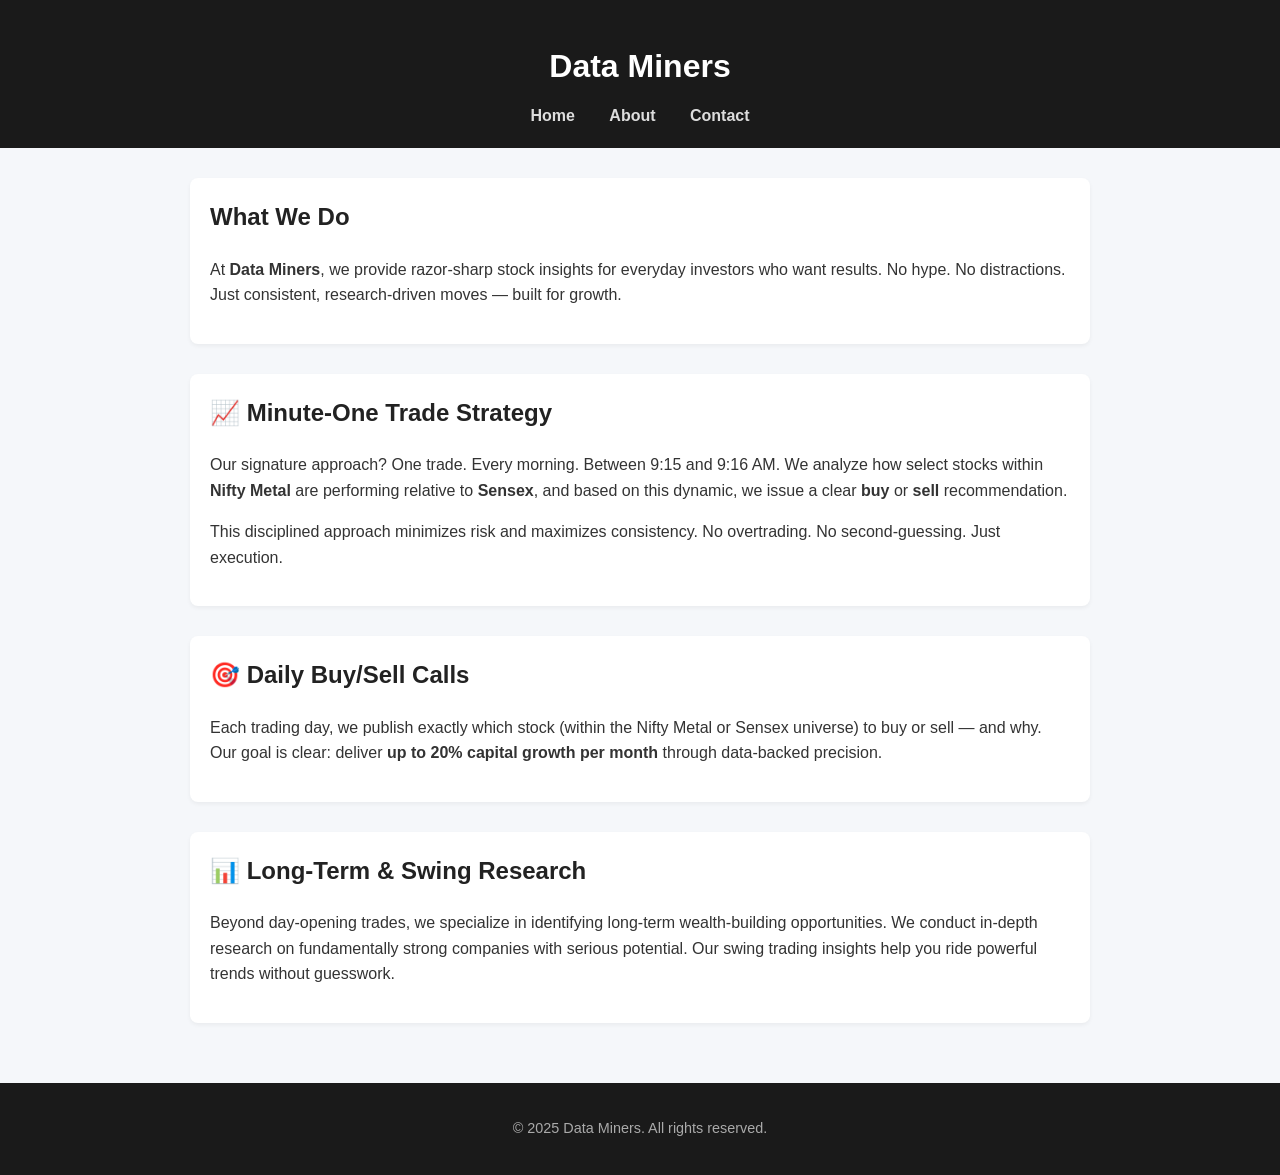
==== index.html @ cc05f516 "0.1" ====
<!DOCTYPE html>
<html lang="en">
<head>
  <meta charset="UTF-8" />
  <meta name="viewport" content="width=device-width, initial-scale=1" />
  <title>Data Miners | Precision Trading & Research</title>
  <link rel="stylesheet" href="css/style.css" />
</head>
<body>
  <header>
    <h1>Data Miners</h1>
    <nav>
      <a href="index.html">Home</a>
      <a href="about.html">About</a>
      <a href="contact.html">Contact</a>
    </nav>
  </header>

  <main>
    <section>
      <h2>What We Do</h2>
      <p>
        At <strong>Data Miners</strong>, we provide razor-sharp stock insights for everyday investors who want results. 
        No hype. No distractions. Just consistent, research-driven moves — built for growth.
      </p>
    </section>

    <section>
      <h2>📈 Minute-One Trade Strategy</h2>
      <p>
        Our signature approach? One trade. Every morning. Between 9:15 and 9:16 AM. 
        We analyze how select stocks within <strong>Nifty Metal</strong> are performing relative to <strong>Sensex</strong>, 
        and based on this dynamic, we issue a clear <strong>buy</strong> or <strong>sell</strong> recommendation.
      </p>
      <p>
        This disciplined approach minimizes risk and maximizes consistency. No overtrading. No second-guessing. Just execution.
      </p>
    </section>

    <section>
      <h2>🎯 Daily Buy/Sell Calls</h2>
      <p>
        Each trading day, we publish exactly which stock (within the Nifty Metal or Sensex universe) to buy or sell — and why.
        Our goal is clear: deliver <strong>up to 20% capital growth per month</strong> through data-backed precision.
      </p>
    </section>

    <section>
      <h2>📊 Long-Term & Swing Research</h2>
      <p>
        Beyond day-opening trades, we specialize in identifying long-term wealth-building opportunities.
        We conduct in-depth research on fundamentally strong companies with serious potential.
        Our swing trading insights help you ride powerful trends without guesswork.
      </p>
    </section>
  </main>

  <footer>
    <p>&copy; 2025 Data Miners. All rights reserved.</p>
  </footer>
</body>
</html>
---- css/style.css ----
body {
  font-family: 'Segoe UI', Tahoma, Geneva, Verdana, sans-serif;
  margin: 0;
  padding: 0;
  background: #f5f7fa;
  color: #333;
  line-height: 1.6;
}

header {
  background: #1a1a1a;
  color: #fff;
  padding: 20px 0;
  text-align: center;
}

nav a {
  color: #ddd;
  margin: 0 15px;
  text-decoration: none;
  font-weight: bold;
}

nav a:hover {
  color: #fff;
}

main {
  padding: 30px;
  max-width: 900px;
  margin: auto;
}

section {
  background: #fff;
  margin-bottom: 30px;
  padding: 20px;
  border-radius: 8px;
  box-shadow: 0 2px 4px rgba(0,0,0,0.05);
}

h1 {
  margin-bottom: 10px;
  font-size: 2em;
}

h2 {
  color: #222;
  margin-top: 0;
}

footer {
  text-align: center;
  padding: 20px;
  background: #1a1a1a;
  color: #aaa;
  font-size: 0.9em;
}
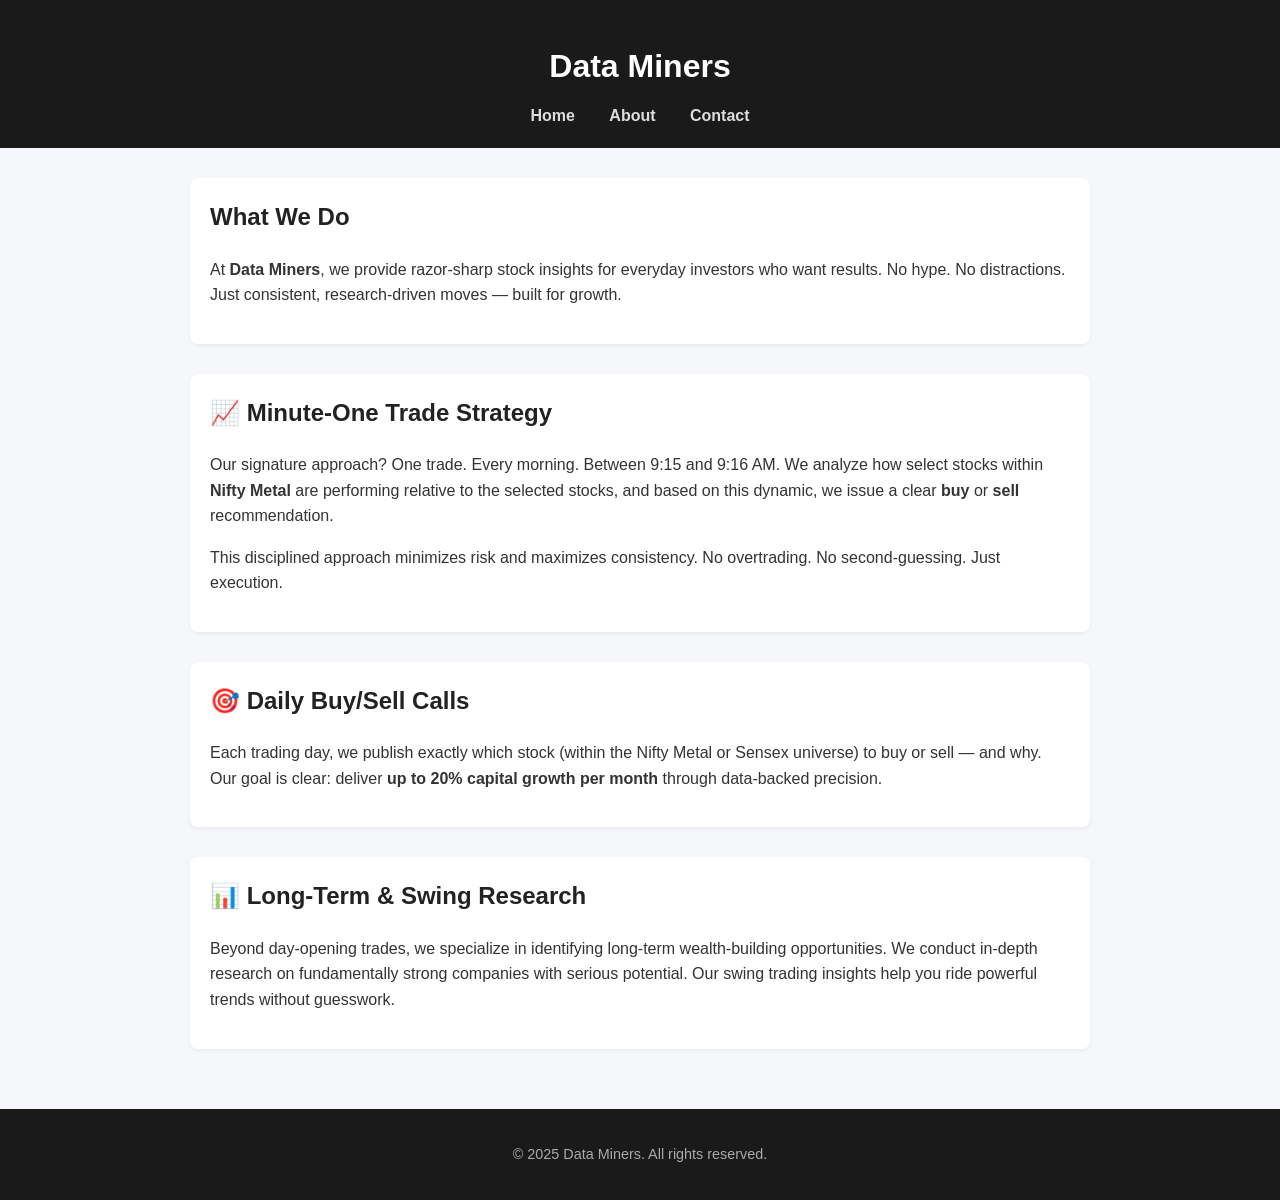
==== commit b9577b15: "0.1-1" ====
--- a/index.html
+++ b/index.html
@@ -29,7 +29,7 @@
       <h2>📈 Minute-One Trade Strategy</h2>
       <p>
         Our signature approach? One trade. Every morning. Between 9:15 and 9:16 AM. 
-        We analyze how select stocks within <strong>Nifty Metal</strong> are performing relative to <strong>Sensex</strong>, 
+        We analyze how select stocks within <strong>Nifty Metal</strong> are performing relative to the selected stocks, 
         and based on this dynamic, we issue a clear <strong>buy</strong> or <strong>sell</strong> recommendation.
       </p>
       <p>
